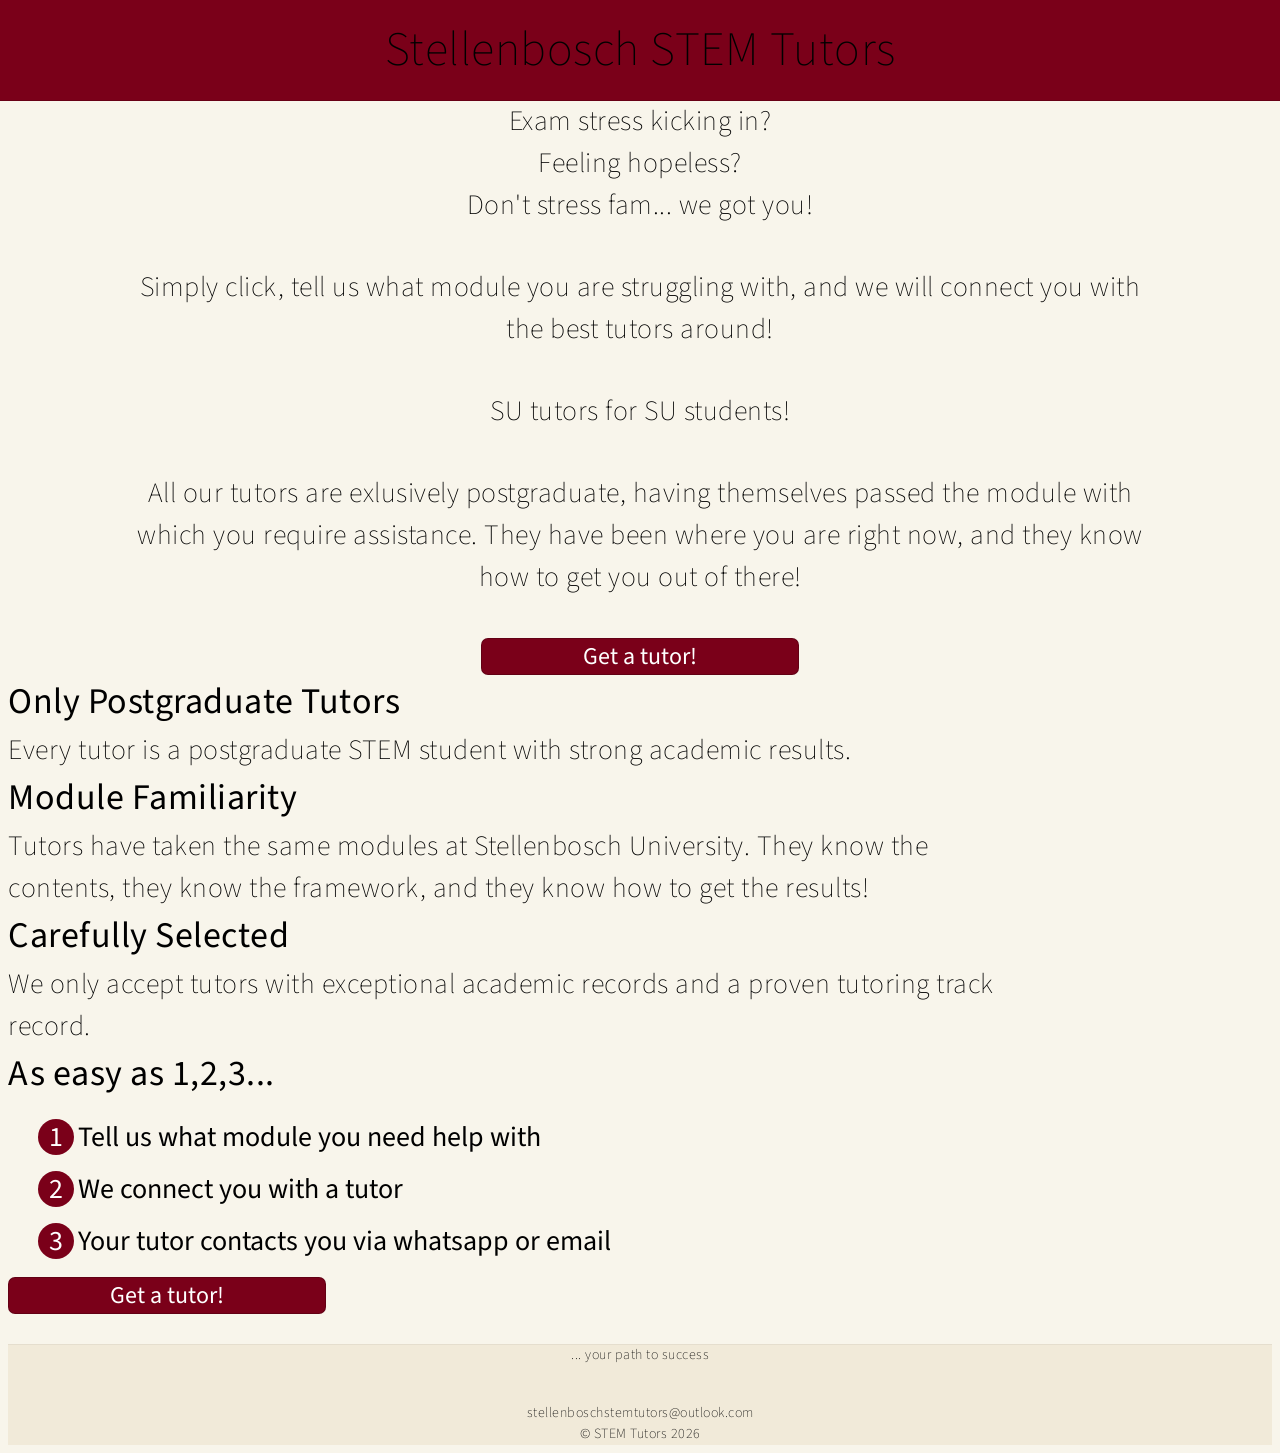
==== index.html @ 3f788baf "Dev 1: First upload" ====
<!DOCTYPE html>
<head>
	<title>Stellenbosch STEM Tutors | Find a top tutor from Stellenbosch in minutes!</title>
	<meta name="description" content="Exam stress kicking in? Get the best tutors around with only 3 clicks!">
	<link rel="stylesheet" href="style.css">
	<link href="https://fonts.googleapis.com/css2?family=Source+Sans+3:wght@300;400;600&display=swap" rel="stylesheet">
</head>
 
<body>
	<header>
		<div id="left-box"></div>
		<div id="title-box">
			<a class="heading-text-anchor" href="index.html">Stellenbosch STEM Tutors</a>
		</div>
		<div id="link-box">
			<a class="heading-text-anchor"href="index.html"></a>
		</div>
	</header>
	<main>
		<div class="hero-div">
			<p>Exam stress kicking in?<br> Feeling hopeless? <br>Don't stress fam... we got you!</p>
			<p>Simply click, tell us what module you are struggling with, and we will connect you with the best tutors around!</p>
			<p>SU tutors for SU students!</p>
			<p>All our tutors are exlusively postgraduate, having themselves passed the module with which you require assistance. They have been where you are right now, and they know how to get you out of there!</p>
			<a class="generic-button-anchor" href="form.html">Get a tutor!</a>
		</div>
		<div class="trust-div">
			<div class="trust-card-div">
				<h2>Only Postgraduate Tutors</h2>
				<p>Every tutor is a postgraduate STEM student with strong academic results.</p>
			</div>
			<div class="trust-card-div">
				<h2>Module Familiarity</h2>
				<p>Tutors have taken the same modules at Stellenbosch University. They know the contents, they know the framework, and they know how to get the results!</p>
			</div>
			<div class="trust-card-div">
				<h2>Carefully Selected</h2>
				<p>We only accept tutors with exceptional academic records and a proven tutoring track record.</p>
			</div>
		</div>
		<div class="how-it-works-div">
			<h2>As easy as 1,2,3...</h2>
			<ol>
				<li>Tell us what module you need help with</li>
				<li>We connect you with a tutor</li>
				<li>Your tutor contacts you via whatsapp or email</li>
			</ol>
			<a class="generic-button-anchor" href="form.html">Get a tutor!</a>
		</div>
	</main>
	<footer>
		<div class="footer-info-div">
			<div>
				<p>... your path to success</p>
			</div>
			<div>
				<p>stellenboschstemtutors@outlook.com<br>&copy; STEM Tutors 2026</p>
			</div>
		</div>
	</footer>
</body>
---- style.css ----
/*----------------------Body and Universals----------------------*/
body{
	margin-top: 100px;
	background-color: #f8f5eb;
}
a{
	text-decoration: none;
	color: black;
}
h2{
	margin: 0;
	font-family: 'Source Sans 3', sans-serif;
	font-size: 36px;
	font-weight: 400;  
	line-height: 1.5;
	letter-spacing: 0.5px;
}
p{
	margin: 0;
	font-family: 'Source Sans 3', sans-serif;
	font-weight: 100;  
	line-height: 1.5;
	letter-spacing: 0.5px;
}
ol{
	list-style: none;
	counter-reset: item;
}

li{
    	counter-increment: item;
    	margin-bottom: 12px;
    	position: relative;
    	padding-left: 30px;
    	font-size: 28px;
    	font-family: 'Source Sans 3', sans-serif;
}

li::before {
    	content: counter(item);
    	position: absolute;
    	left: -10px;
    	top: 2px;
    	background: #7A0019;
    	color: white;
    	width: 36px;
    	height: 36px;
    	border-radius: 50%;
    	text-align: center;
    	line-height: 36px;
}
.flex-center-elements{
	display: flex;
	flex-direction: columns;
	align-items: center;
}
/*----------------------Heading----------------------*/
header{
	/*border-bottom: 1px solid black;*/
	border-bottom: 1px solid rgba(0,0,0,0.15);
	background-color: #7A0019;
	position: fixed;
	top: 0;
	left: 0;
	width: 100%;
	height: 100px;
	z-index: 10;
	   
	display: grid;
	grid-template-columns: 1fr auto 1fr;
	align-items: center;
}
#link-box{
	padding-right: 70px;
	justify-self: end;
}
#title-box{
	text-align: center;
	white-space: nowrap;
}
.heading-text-anchor{
	font-size: 20px;
	font-family: 'Source Sans 3', sans-serif;
	font-size: 48px;
	font-weight: 100;  
	line-height: 1.5;
	letter-spacing: 0.5px;
}
/*----------------------Main----------------------*/
main{
	display: flex;
	flex-direction: column;
	/*align-items: center;*/
}
.generic-button-anchor{
	height: 35px;
	width: 25%;
	border: 1px solid rgba(0,0,0,0.2);
	border-radius: 7px;
	color: white;
	font-family: 'Source Sans 3', sans-serif;
	font-size: 1.5rem;
	background-color: #7A0019;
	display: flex;
	align-items: center;
	justify-content: center;
}
.hero-div{
	display: flex;
	flex-direction: column;
	align-items: center;
	gap: 2.5rem;
}
.hero-div p{
	font-size: 28px;
	text-align: center;
	width: 80%;
}
.trust-card-div{
	width: 80vw;
}
.trust-card-div p{
	font-size: 28px;
}
/*----------------------Footer----------------------*/
footer{
	margin-top: 30px;
	border-top: 1px solid rgba(0,0,0,0.05);
	background-color: #f1ead9; /*	#f1ead9,#e4dcc6,#ebe3cf,*/
	
	display: flex;
	flex-direction: column;
	align-items: center;	
}
.footer-info-div{
	width: 20vw;
	height: 100px;
	display: flex;
	flex-direction: column;
	align-items: center;
	justify-content: space-between;
}
.footer-info-div p{
	font-size: 14px;
	text-align: center;
}
/*----------------------Form----------------------*/
.form-intro-div p{
	font-size: 28px;
}

.form-fill-div form{
	width: 70vw;
	display: flex;
	flex-direction: column;
	align-items: center;
	gap: 30px;
}
.form-fill-div input{
	width: 100%;
	font-size: 20px;
	height: 40px;
	border: 1px solid rgba(0,0,0,0.2);
	border-radius: 7px;
	font-family: 'Source Sans 3', sans-serif;
	font-size: 0.95rem;
	background-color: #f8f5eb;
	accent-color: #7A0019;
}
.form-fill-div input:focus{
	border: 1px solid rgba(0,0,0,0.8);
	background-color: #f1ead9; 
	outline: none;
}
.form-fill-div fieldset{
	width: 100%;
	display: grid;
	grid-template-columns: 1fr 5fr;
	margin-top: 2rem;
	display: grid;
	gap: 30px;
	box-sizing: border-box;
}
.form-fill-div legend{
	font-family: 'Source Sans 3', sans-serif;
	font-size: 28px;
	font-weight: 100;  
	line-height: 1.5;
	letter-spacing: 0.5px;
}
.form-fill-div label{
	font-family: 'Source Sans 3', sans-serif;
	font-weight: 100;  
	line-height: 1.5;
	letter-spacing: 0.5px;
	font-size: 0.95rem;
}
	
.form-fill-div button{
	width: 25vw;
	height: 35px;
	border: 1px solid rgba(0,0,0,0.2);
	border-radius: 7px;
	font-family: 'Source Sans 3', sans-serif;
	font-size: 1.5rem;
	color: white;
	background-color: #7A0019;
}
.form-fill-div button:focus{
	border: 1px solid rgba(0,0,0,0.8);
	background-color: #7A0019; 
	outline: none;
}
/*---Ex---pe---ri---me---nt---al---*/
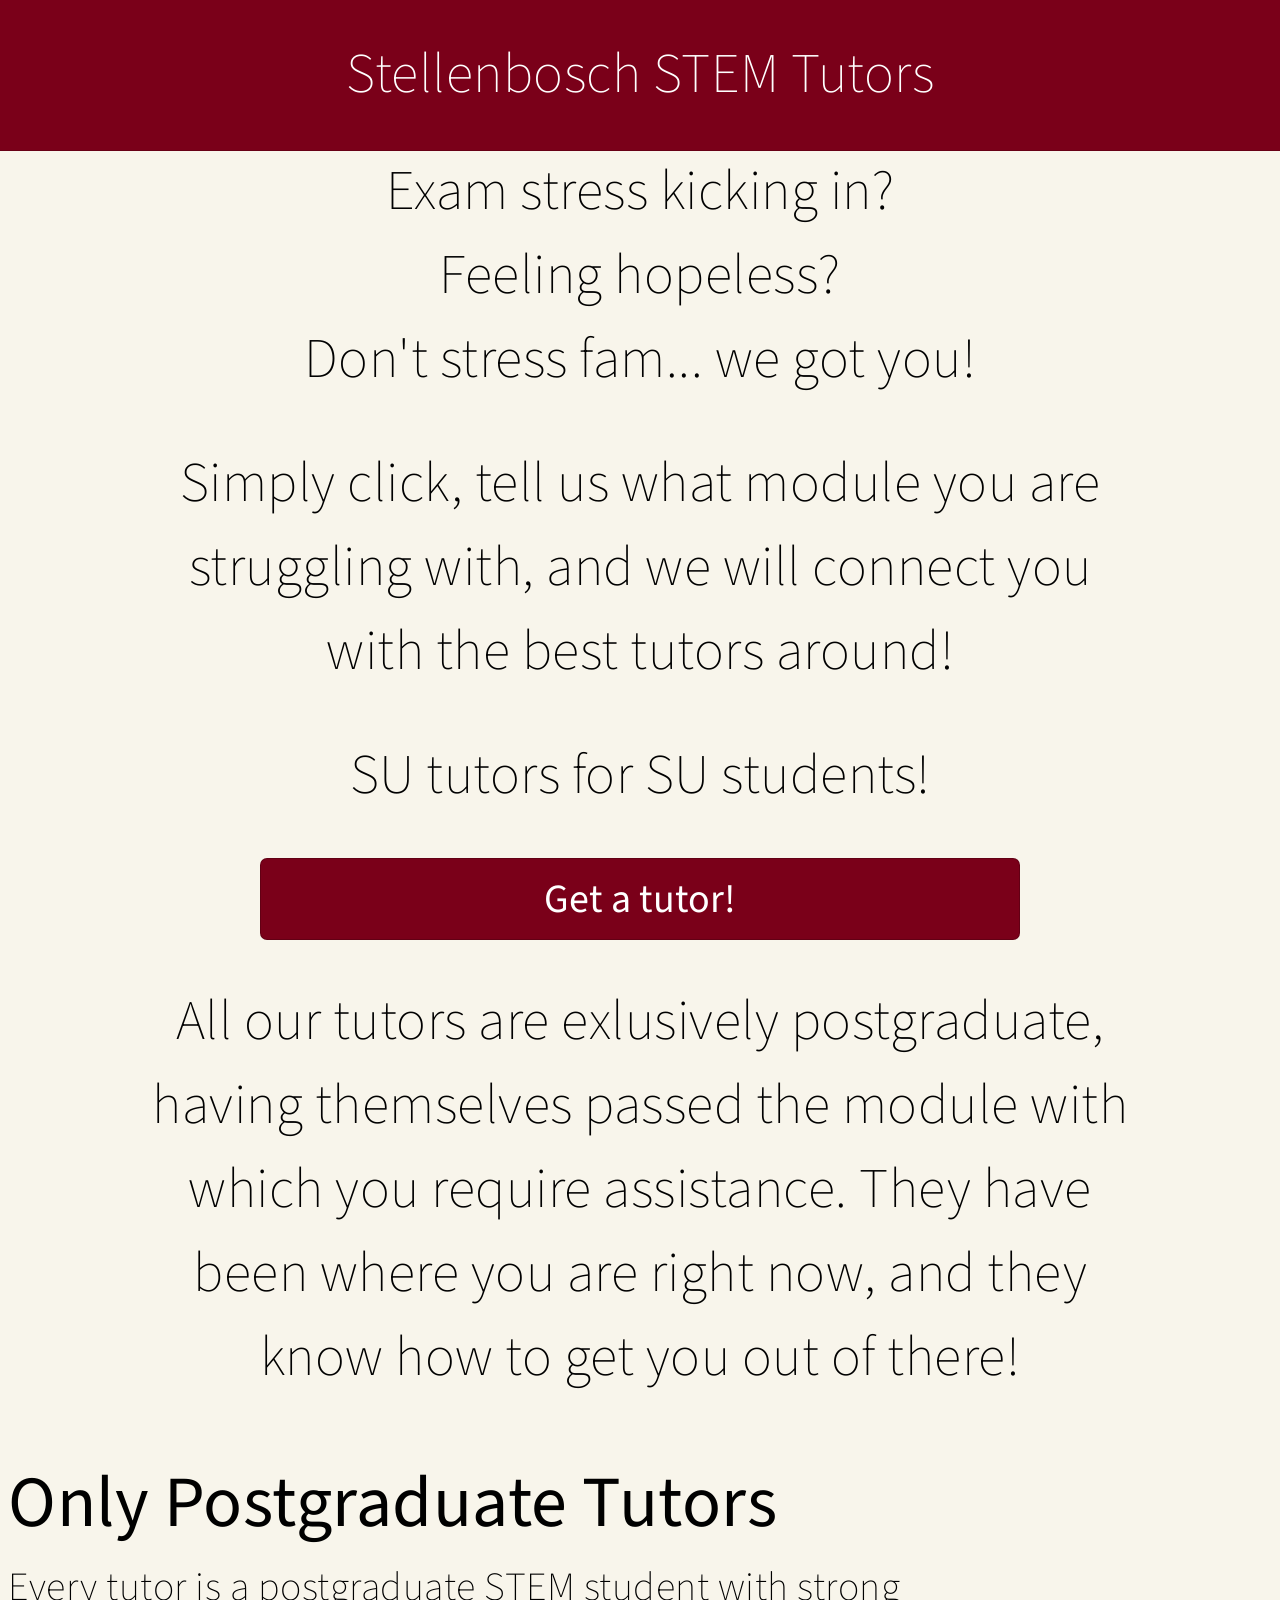
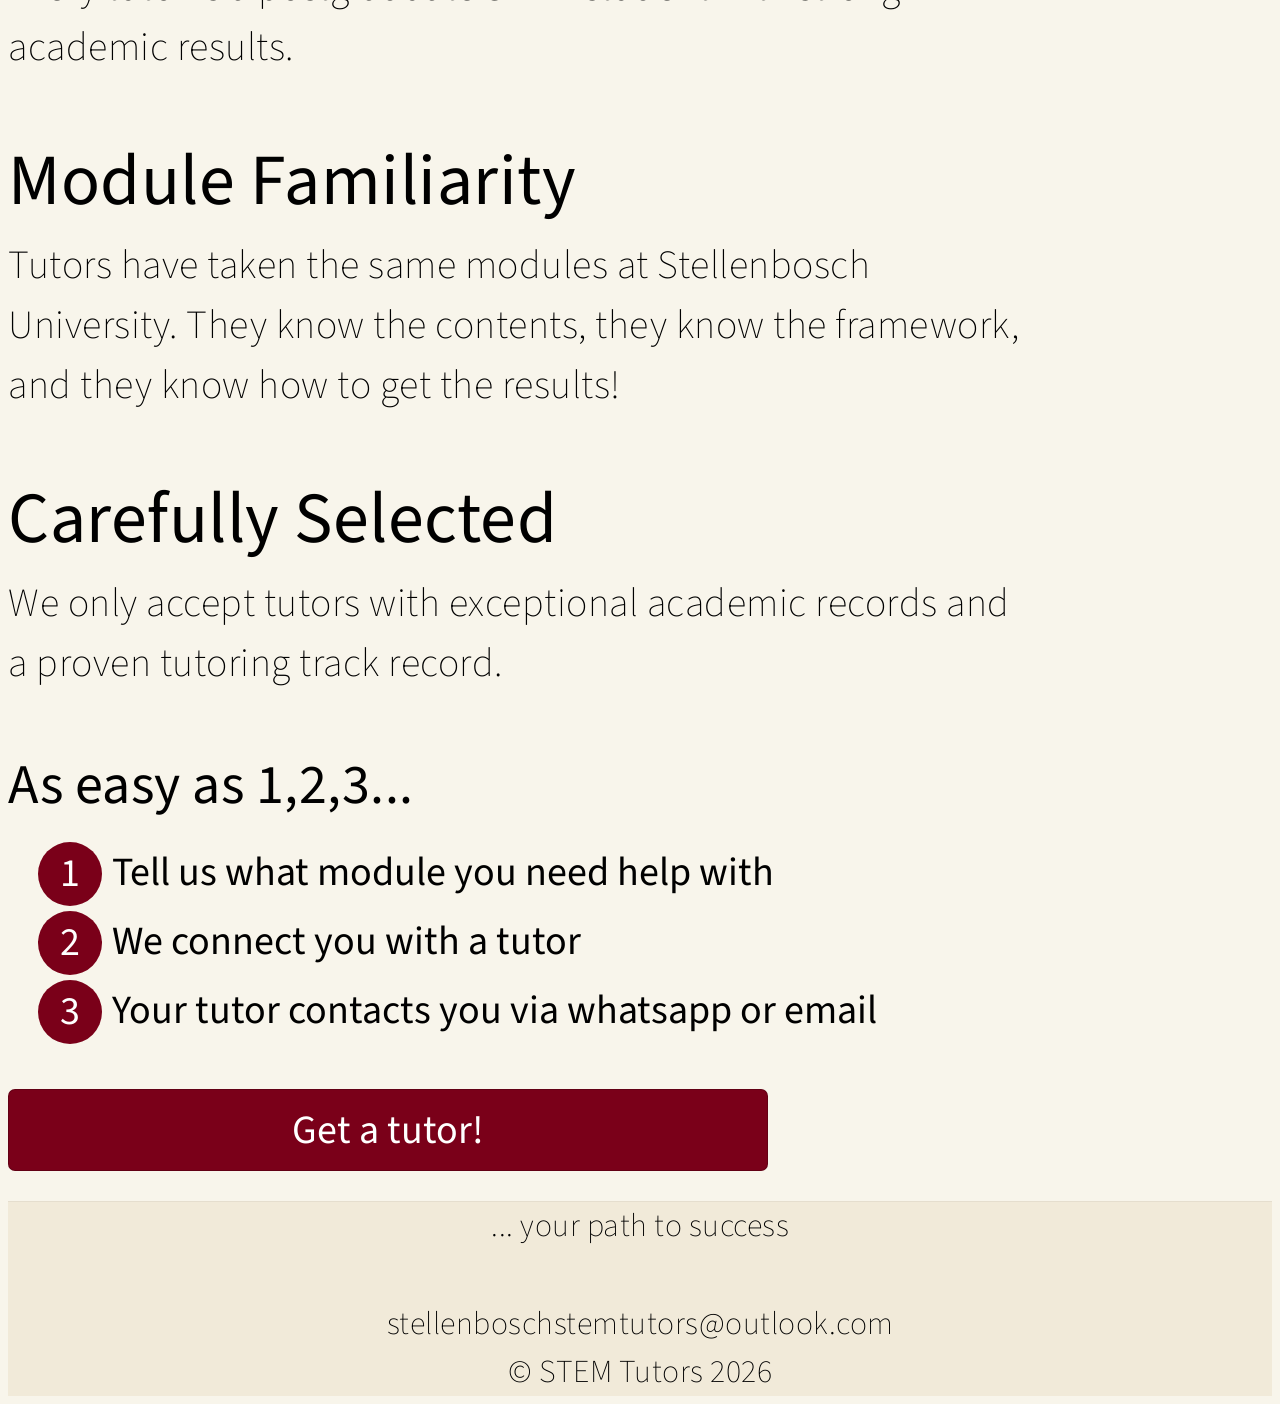
==== commit 8d34341c: "Dev 2: Font-size" ====
--- a/index.html
+++ b/index.html
@@ -21,8 +21,8 @@
 			<p>Exam stress kicking in?<br> Feeling hopeless? <br>Don't stress fam... we got you!</p>
 			<p>Simply click, tell us what module you are struggling with, and we will connect you with the best tutors around!</p>
 			<p>SU tutors for SU students!</p>
+			<a class="generic-button-anchor" href="form.html">Get a tutor!</a>
 			<p>All our tutors are exlusively postgraduate, having themselves passed the module with which you require assistance. They have been where you are right now, and they know how to get you out of there!</p>
-			<a class="generic-button-anchor" href="form.html">Get a tutor!</a>
 		</div>
 		<div class="trust-div">
 			<div class="trust-card-div">
--- a/style.css
+++ b/style.css
@@ -1,6 +1,6 @@
 /*----------------------Body and Universals----------------------*/
 body{
-	margin-top: 100px;
+	margin-top: 150px;
 	background-color: #f8f5eb;
 }
 a{
@@ -31,8 +31,8 @@
     	counter-increment: item;
     	margin-bottom: 12px;
     	position: relative;
-    	padding-left: 30px;
-    	font-size: 28px;
+    	padding-left: 64px;
+    	font-size: 2.5rem;
     	font-family: 'Source Sans 3', sans-serif;
 }
 
@@ -40,14 +40,14 @@
     	content: counter(item);
     	position: absolute;
     	left: -10px;
-    	top: 2px;
+    	top: -2px;
     	background: #7A0019;
     	color: white;
-    	width: 36px;
-    	height: 36px;
+    	width: 64px;
+    	height: 64px;
     	border-radius: 50%;
     	text-align: center;
-    	line-height: 36px;
+    	line-height: 64px;
 }
 .flex-center-elements{
 	display: flex;
@@ -63,7 +63,7 @@
 	top: 0;
 	left: 0;
 	width: 100%;
-	height: 100px;
+	height: 150px;
 	z-index: 10;
 	   
 	display: grid;
@@ -79,12 +79,12 @@
 	white-space: nowrap;
 }
 .heading-text-anchor{
-	font-size: 20px;
-	font-family: 'Source Sans 3', sans-serif;
-	font-size: 48px;
-	font-weight: 100;  
-	line-height: 1.5;
-	letter-spacing: 0.5px;
+	font-family: 'Source Sans 3', sans-serif;
+	font-size: 56px;
+	font-weight: 100;  
+	line-height: 1.5;
+	letter-spacing: 0.5px;
+	color: white;
 }
 /*----------------------Main----------------------*/
 main{
@@ -93,13 +93,13 @@
 	/*align-items: center;*/
 }
 .generic-button-anchor{
-	height: 35px;
-	width: 25%;
+	height: 80px;
+	width: 60%;
 	border: 1px solid rgba(0,0,0,0.2);
 	border-radius: 7px;
 	color: white;
 	font-family: 'Source Sans 3', sans-serif;
-	font-size: 1.5rem;
+	font-size: 2.5rem;
 	background-color: #7A0019;
 	display: flex;
 	align-items: center;
@@ -112,15 +112,28 @@
 	gap: 2.5rem;
 }
 .hero-div p{
-	font-size: 28px;
+	font-size: 3.5rem;
 	text-align: center;
 	width: 80%;
 }
 .trust-card-div{
+	margin-top: 50px;
 	width: 80vw;
 }
+.trust-card-div h2{
+	font-size: 4.5rem;
+}
 .trust-card-div p{
-	font-size: 28px;
+	font-size: 2.5rem;
+}
+.how-it-works-div{
+	margin-top: 50px;
+}
+.how-it-works-div h2{
+	font-size: 3.5rem;
+}
+.how-it-works-div a{
+	margin-top: 50px;
 }
 /*----------------------Footer----------------------*/
 footer{
@@ -133,15 +146,14 @@
 	align-items: center;	
 }
 .footer-info-div{
-	width: 20vw;
-	height: 100px;
 	display: flex;
 	flex-direction: column;
 	align-items: center;
 	justify-content: space-between;
+	gap: 50px;
 }
 .footer-info-div p{
-	font-size: 14px;
+	font-size: 2rem;
 	text-align: center;
 }
 /*----------------------Form----------------------*/
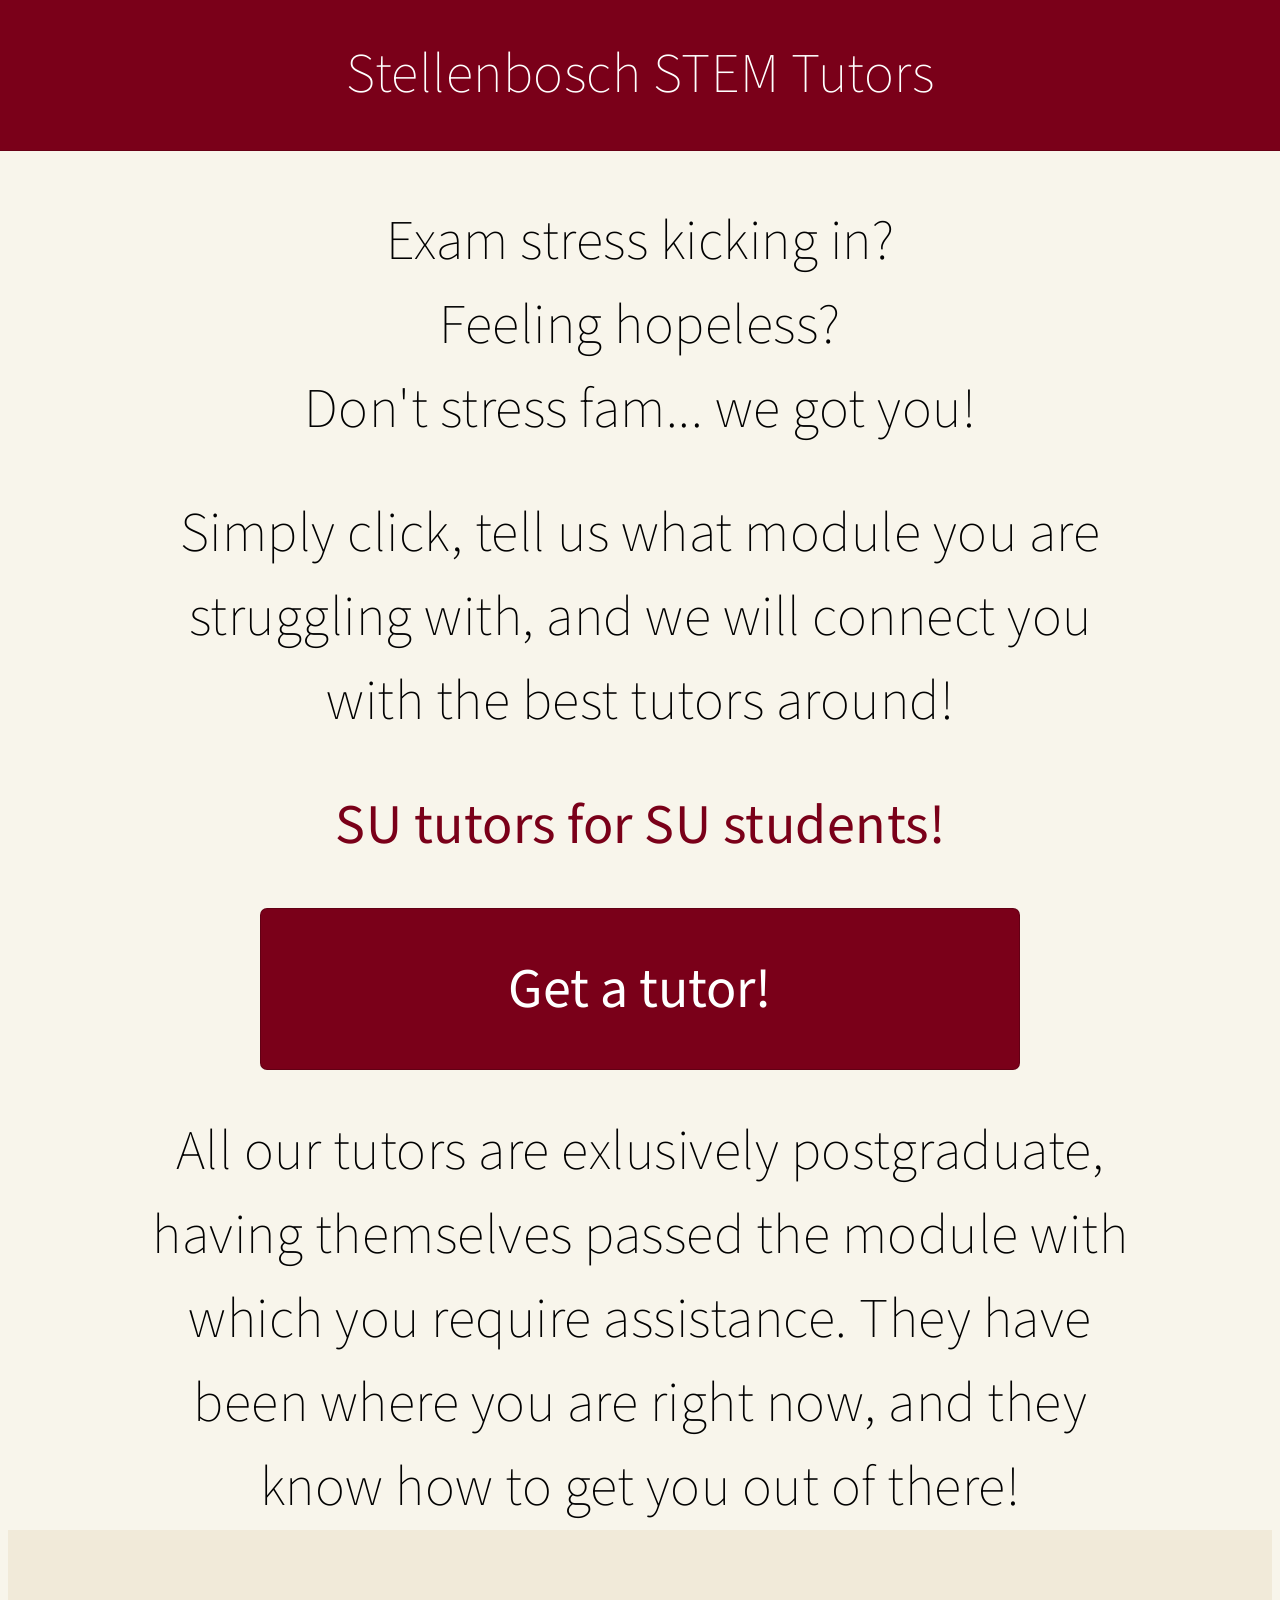
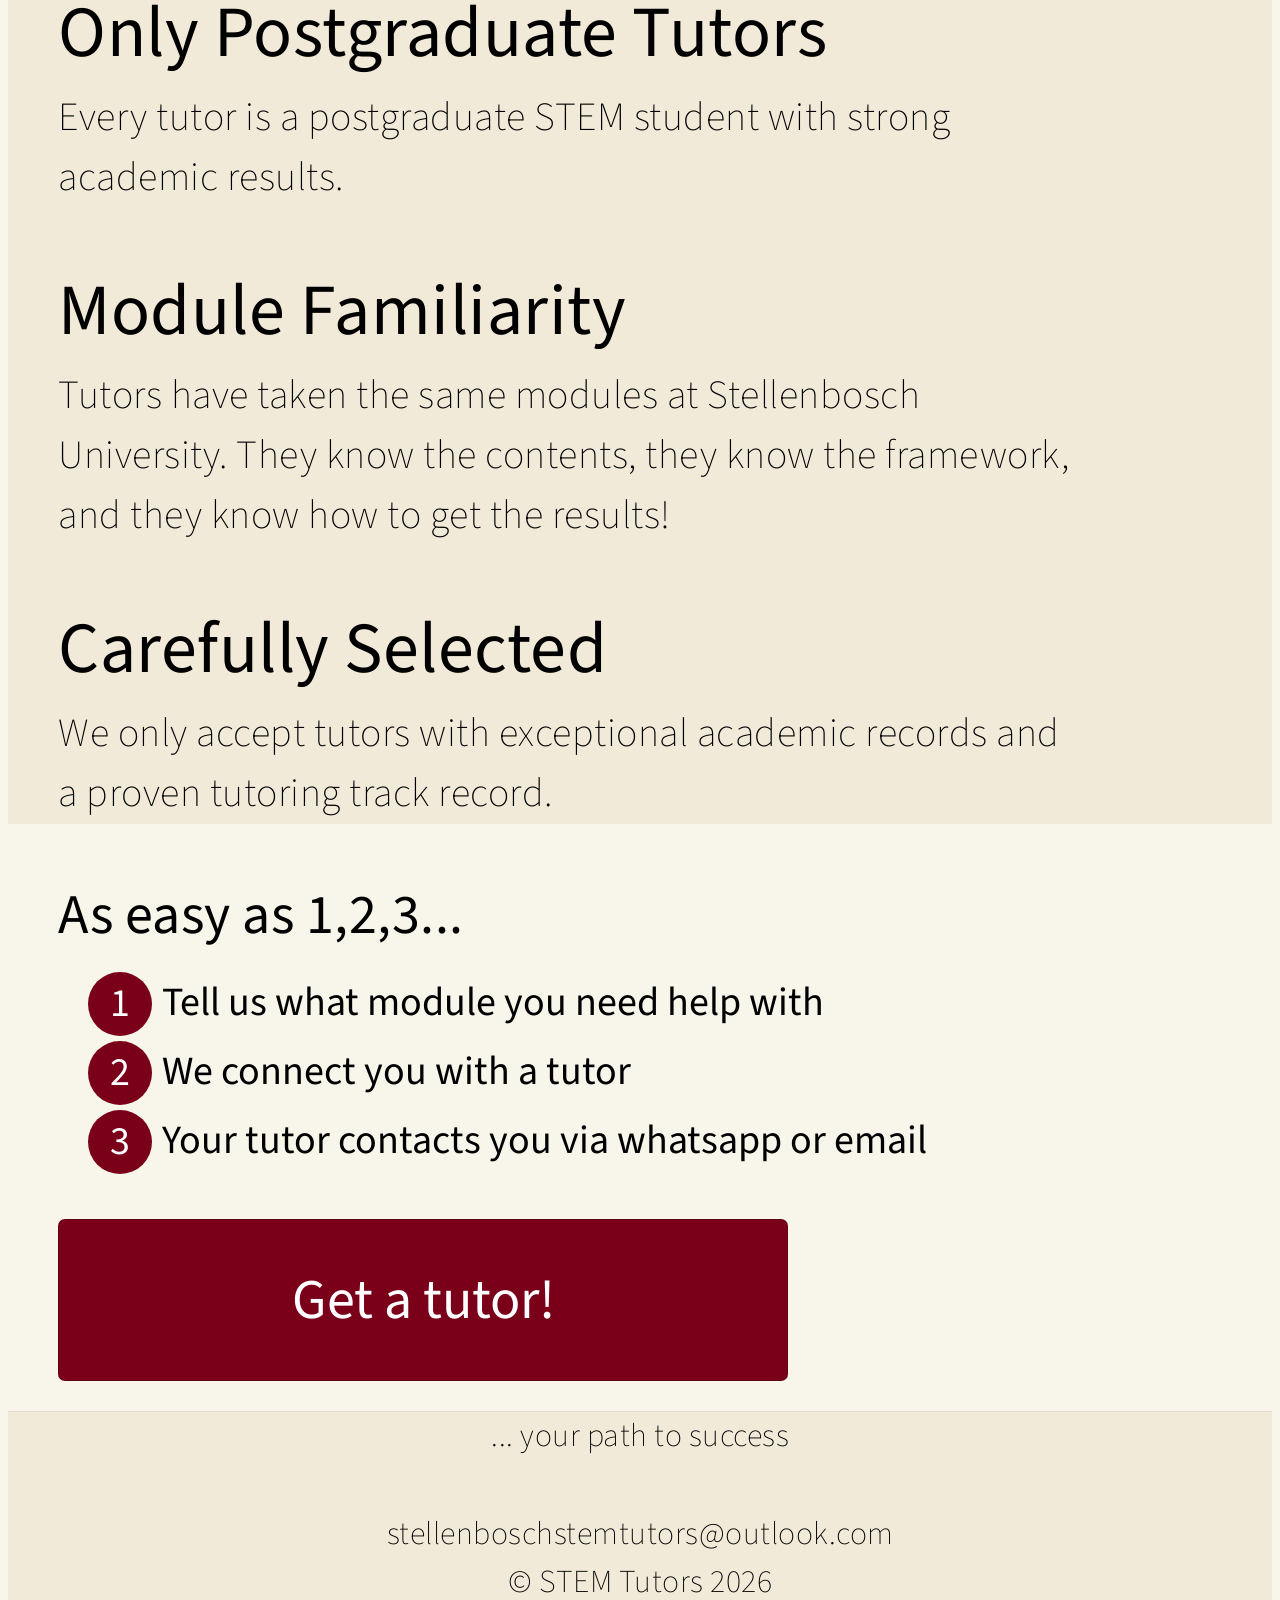
==== commit e8b62dcc: "Dev 3: More Layout Changes" ====
--- a/index.html
+++ b/index.html
@@ -20,7 +20,7 @@
 		<div class="hero-div">
 			<p>Exam stress kicking in?<br> Feeling hopeless? <br>Don't stress fam... we got you!</p>
 			<p>Simply click, tell us what module you are struggling with, and we will connect you with the best tutors around!</p>
-			<p>SU tutors for SU students!</p>
+			<p class="emph-paragraph">SU tutors for SU students!</p>
 			<a class="generic-button-anchor" href="form.html">Get a tutor!</a>
 			<p>All our tutors are exlusively postgraduate, having themselves passed the module with which you require assistance. They have been where you are right now, and they know how to get you out of there!</p>
 		</div>
--- a/style.css
+++ b/style.css
@@ -53,6 +53,10 @@
 	display: flex;
 	flex-direction: columns;
 	align-items: center;
+}
+.emph-paragraph{
+	color: #7A0019;
+	font-weight: 400;
 }
 /*----------------------Heading----------------------*/
 header{
@@ -93,19 +97,20 @@
 	/*align-items: center;*/
 }
 .generic-button-anchor{
-	height: 80px;
+	height: 160px;
 	width: 60%;
 	border: 1px solid rgba(0,0,0,0.2);
 	border-radius: 7px;
 	color: white;
 	font-family: 'Source Sans 3', sans-serif;
-	font-size: 2.5rem;
+	font-size: 3.5rem;
 	background-color: #7A0019;
 	display: flex;
 	align-items: center;
 	justify-content: center;
 }
 .hero-div{
+	margin-top: 50px;
 	display: flex;
 	flex-direction: column;
 	align-items: center;
@@ -116,9 +121,14 @@
 	text-align: center;
 	width: 80%;
 }
+.trust-div{
+	background-color: #f1ead9;
+	padding-left: 50px;
+}
 .trust-card-div{
 	margin-top: 50px;
 	width: 80vw;
+	
 }
 .trust-card-div h2{
 	font-size: 4.5rem;
@@ -128,6 +138,7 @@
 }
 .how-it-works-div{
 	margin-top: 50px;
+	padding-left: 50px;
 }
 .how-it-works-div h2{
 	font-size: 3.5rem;
@@ -157,10 +168,19 @@
 	text-align: center;
 }
 /*----------------------Form----------------------*/
+.form-intro-div{
+	margin-top: 50px;
+	display: flex;
+	flex-direction: column;
+	gap: 50px;
+}
 .form-intro-div p{
-	font-size: 28px;
-}
-
+	font-size: 3.5rem;
+	text-align: center;
+}
+.form-fill-div{
+	margin-top: 100px;
+}
 .form-fill-div form{
 	width: 70vw;
 	display: flex;
@@ -170,12 +190,11 @@
 }
 .form-fill-div input{
 	width: 100%;
-	font-size: 20px;
-	height: 40px;
-	border: 1px solid rgba(0,0,0,0.2);
-	border-radius: 7px;
-	font-family: 'Source Sans 3', sans-serif;
-	font-size: 0.95rem;
+	font-size: 2.5rem;
+	height: 160px;
+	border: 2px solid rgba(0,0,0,0.2);
+	border-radius: 30px;
+	font-family: 'Source Sans 3', sans-serif;
 	background-color: #f8f5eb;
 	accent-color: #7A0019;
 }
@@ -192,10 +211,11 @@
 	display: grid;
 	gap: 30px;
 	box-sizing: border-box;
+	border: none;
 }
 .form-fill-div legend{
 	font-family: 'Source Sans 3', sans-serif;
-	font-size: 28px;
+	font-size: 2.5rem;
 	font-weight: 100;  
 	line-height: 1.5;
 	letter-spacing: 0.5px;
@@ -203,18 +223,18 @@
 .form-fill-div label{
 	font-family: 'Source Sans 3', sans-serif;
 	font-weight: 100;  
-	line-height: 1.5;
-	letter-spacing: 0.5px;
-	font-size: 0.95rem;
+	line-height: 4;
+	letter-spacing: 0.5px;
+	font-size: 2.5rem;
 }
 	
 .form-fill-div button{
-	width: 25vw;
-	height: 35px;
+	width: 60vw;
+	height: 160px;
 	border: 1px solid rgba(0,0,0,0.2);
-	border-radius: 7px;
-	font-family: 'Source Sans 3', sans-serif;
-	font-size: 1.5rem;
+	border-radius: 30px;
+	font-family: 'Source Sans 3', sans-serif;
+	font-size: 2.5rem;
 	color: white;
 	background-color: #7A0019;
 }
